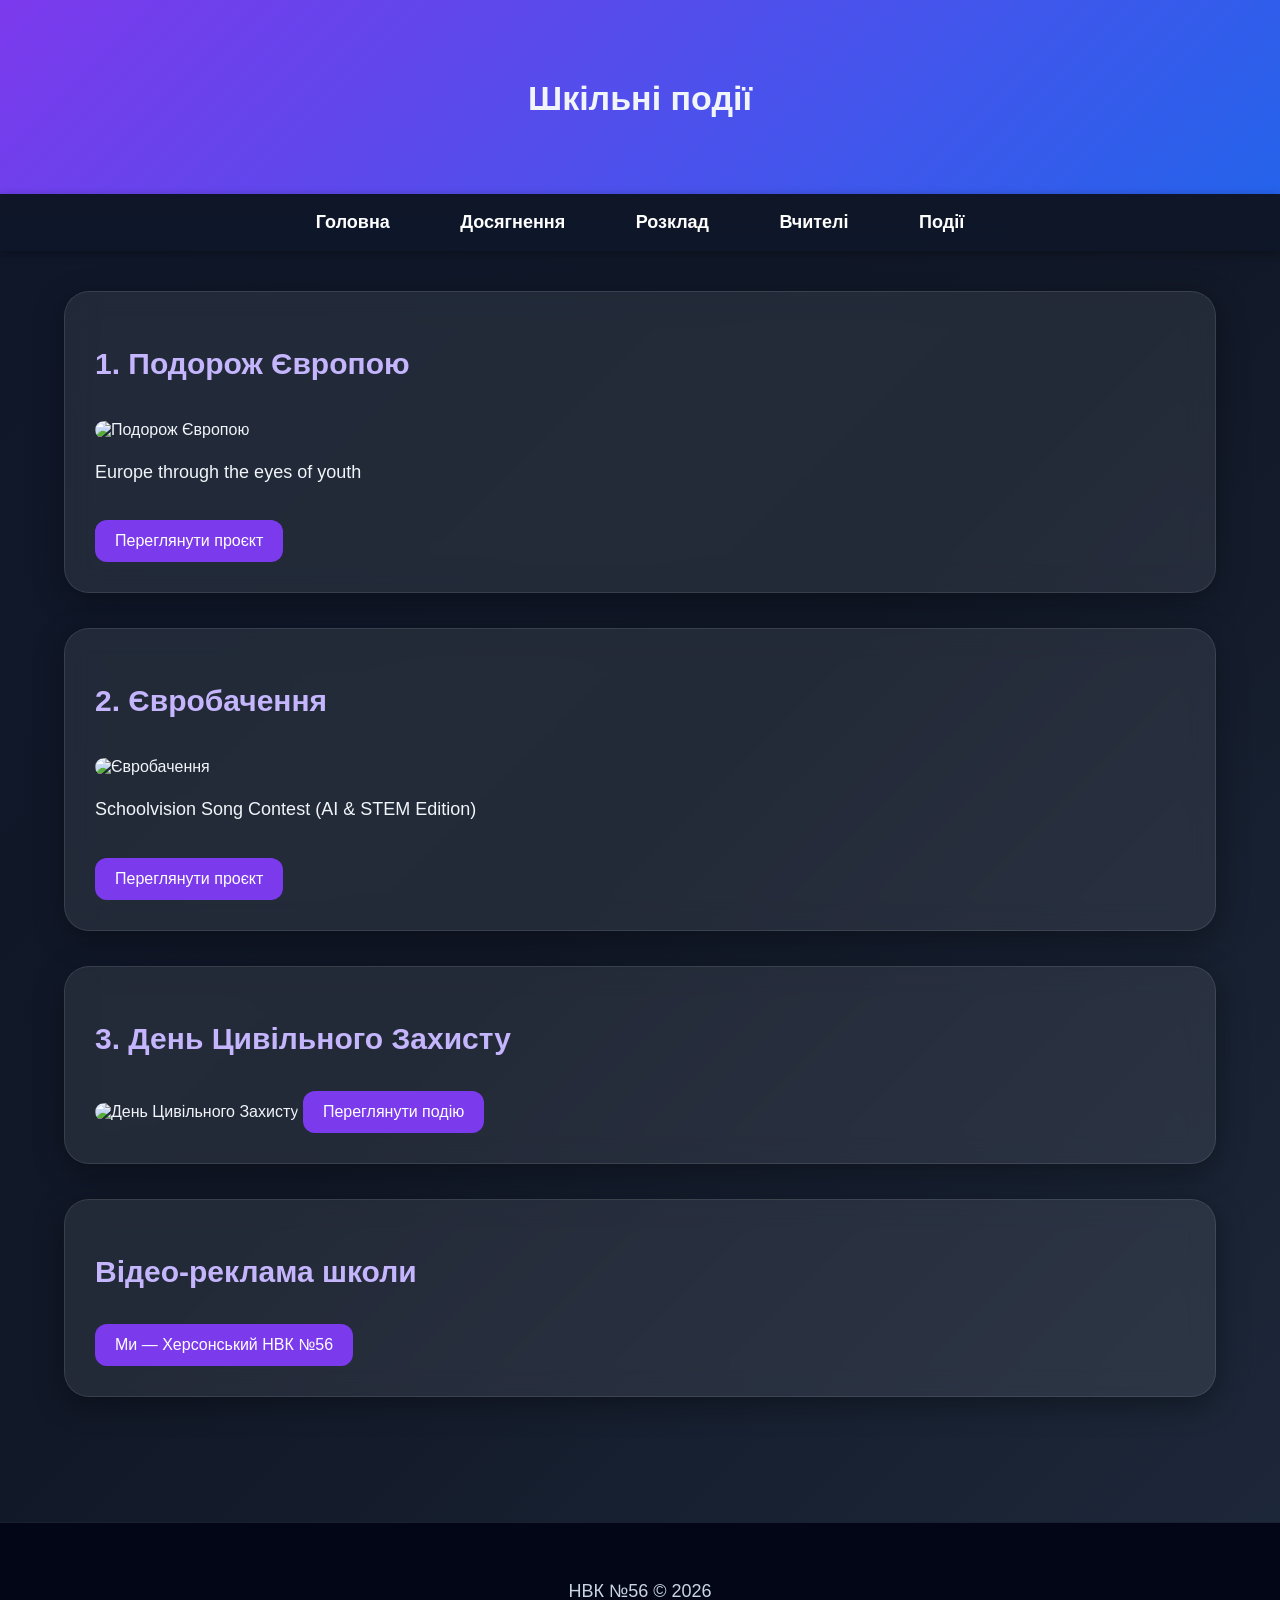
==== events.html @ 568cf57c "Add files via upload" ====
<!DOCTYPE html>
<html lang="uk">

<head>
<meta charset="UTF-8">
<meta name="viewport" content="width=device-width, initial-scale=1.0">
<title>Події</title>
<link rel="stylesheet" href="style.css">
</head>

<body>

<header>
<h1>Шкільні події</h1>
</header>

<nav>
<a href="index.html">Головна</a>
<a href="achievements.html">Досягнення</a>
<a href="schedule.html">Розклад</a>
<a href="teachers.html">Вчителі</a>
<a href="events.html">Події</a>
</nav>

<div class="container">

<div class="card">

<h2>1. Подорож Європою</h2>

<img src="images/europe.jpg" alt="Подорож Європою">

<p>Europe through the eyes of youth</p>

<a class="event-link"
href="https://padlet.com/lyudmilaryabchenko93/discover-europe-6bzah6cqne3frjix"
target="_blank">
Переглянути проєкт
</a>

</div>

<div class="card">

<h2>2. Євробачення</h2>

<img src="images/eurovision.jpg" alt="Євробачення">

<p>Schoolvision Song Contest (AI & STEM Edition)</p>

<a class="event-link"
href="https://padlet.com/lyudmilaryabchenko93/greetings-7kkmw3braa76mn3n"
target="_blank">
Переглянути проєкт
</a>

</div>

<div class="card">

<h2>3. День Цивільного Захисту</h2>

<img src="images/civil.jpg" alt="День Цивільного Захисту">

<a class="event-link"
href="http://linoit.com/users/oaignateva17081961/canvases/%D0%94%D0%B5%D0%BD%D1%8C%20%D0%A6%D0%97-2026%2C%D0%9D%D0%92%D0%9A%20%E2%84%96%2056"
target="_blank">
Переглянути подію
</a>

</div>

<div class="card">

<h2>Відео-реклама школи</h2>

<a class="event-link"
href="https://youtu.be/-BXBQ70DdE0?si=pmG-gk2aeZHkn0Vb"
target="_blank">

Ми — Херсонський НВК №56

</a>

</div>

</div>

<footer>
<p>НВК №56 © 2026</p>
</footer>

</body>
</html>
---- style.css ----
body{
    margin:0;
    font-family: 'Segoe UI', sans-serif;
    background:
    linear-gradient(135deg,#0f172a,#111827,#1e293b);
    color:#f1f5f9;
}

/* Шапка */

header{
    background:
    linear-gradient(135deg,#7c3aed,#2563eb);
    padding:50px 20px;
    text-align:center;

    box-shadow:0 4px 20px rgba(0,0,0,0.4);
}

header h1{
    font-size:34px;
    line-height:1.5;
    margin-bottom:20px;
}

header p{
    font-size:22px;
    font-style:italic;
    color:#dbeafe;
}

/* Меню */

nav{
    background:rgba(15,23,42,0.9);

    backdrop-filter:blur(10px);

    padding:18px;

    text-align:center;

    position:sticky;

    top:0;

    z-index:1000;

    box-shadow:0 3px 10px rgba(0,0,0,0.3);
}

nav a{
    color:white;

    text-decoration:none;

    margin:15px;

    font-size:18px;

    font-weight:600;

    transition:0.3s;

    padding:10px 18px;

    border-radius:10px;
}

nav a:hover{
    background:#7c3aed;
    color:white;
}

/* Контент */

.container{
    width:90%;
    margin:auto;
    padding:40px 0;
}

/* Скляні блоки */

.card{
    background:rgba(255,255,255,0.08);

    backdrop-filter:blur(14px);

    border:1px solid rgba(255,255,255,0.1);

    padding:30px;

    margin-bottom:35px;

    border-radius:25px;

    box-shadow:0 8px 30px rgba(0,0,0,0.35);

    transition:0.4s;
}

.card:hover{
    transform:translateY(-5px);

    box-shadow:0 10px 35px rgba(124,58,237,0.4);
}

h2{
    color:#c4b5fd;

    margin-bottom:20px;

    font-size:30px;
}

h3{
    color:#93c5fd;
}

p, li{
    font-size:18px;
    line-height:1.7;
}

/* Фото */

img{
    width:100%;

    border-radius:20px;

    margin-top:20px;

    transition:0.4s;
}

img:hover{
    transform:scale(1.02);
}

/* Форма */

form{
    display:flex;
    flex-direction:column;
}

input{
    margin:12px 0;

    padding:15px;

    border:none;

    border-radius:14px;

    background:rgba(255,255,255,0.12);

    color:white;

    font-size:16px;

    outline:none;
}

input::placeholder{
    color:#cbd5e1;
}

/* Кнопка */

button{
    margin-top:15px;

    background:
    linear-gradient(135deg,#7c3aed,#2563eb);

    color:white;

    padding:16px;

    border:none;

    border-radius:14px;

    font-size:18px;

    font-weight:bold;

    cursor:pointer;

    transition:0.3s;
}

button:hover{
    transform:scale(1.03);

    box-shadow:0 0 20px rgba(124,58,237,0.6);
}

/* Посилання */

.event-link{
    display:inline-block;

    margin-top:15px;

    background:#7c3aed;

    color:white;

    padding:12px 20px;

    border-radius:12px;

    text-decoration:none;

    transition:0.3s;
}

.event-link:hover{
    background:#2563eb;
}

/* Футер */

footer{
    background:#020617;

    text-align:center;

    padding:35px;

    margin-top:50px;

    border-top:1px solid rgba(255,255,255,0.1);
}

footer p{
    color:#cbd5e1;
}

/* Списки */

ul{
    padding-left:25px;
}

li{
    margin-bottom:12px;
}

/* Адаптація */

@media(max-width:768px){

header h1{
    font-size:24px;
}

nav a{
    display:block;
    margin:10px 0;
}

.card{
    padding:20px;
}

}
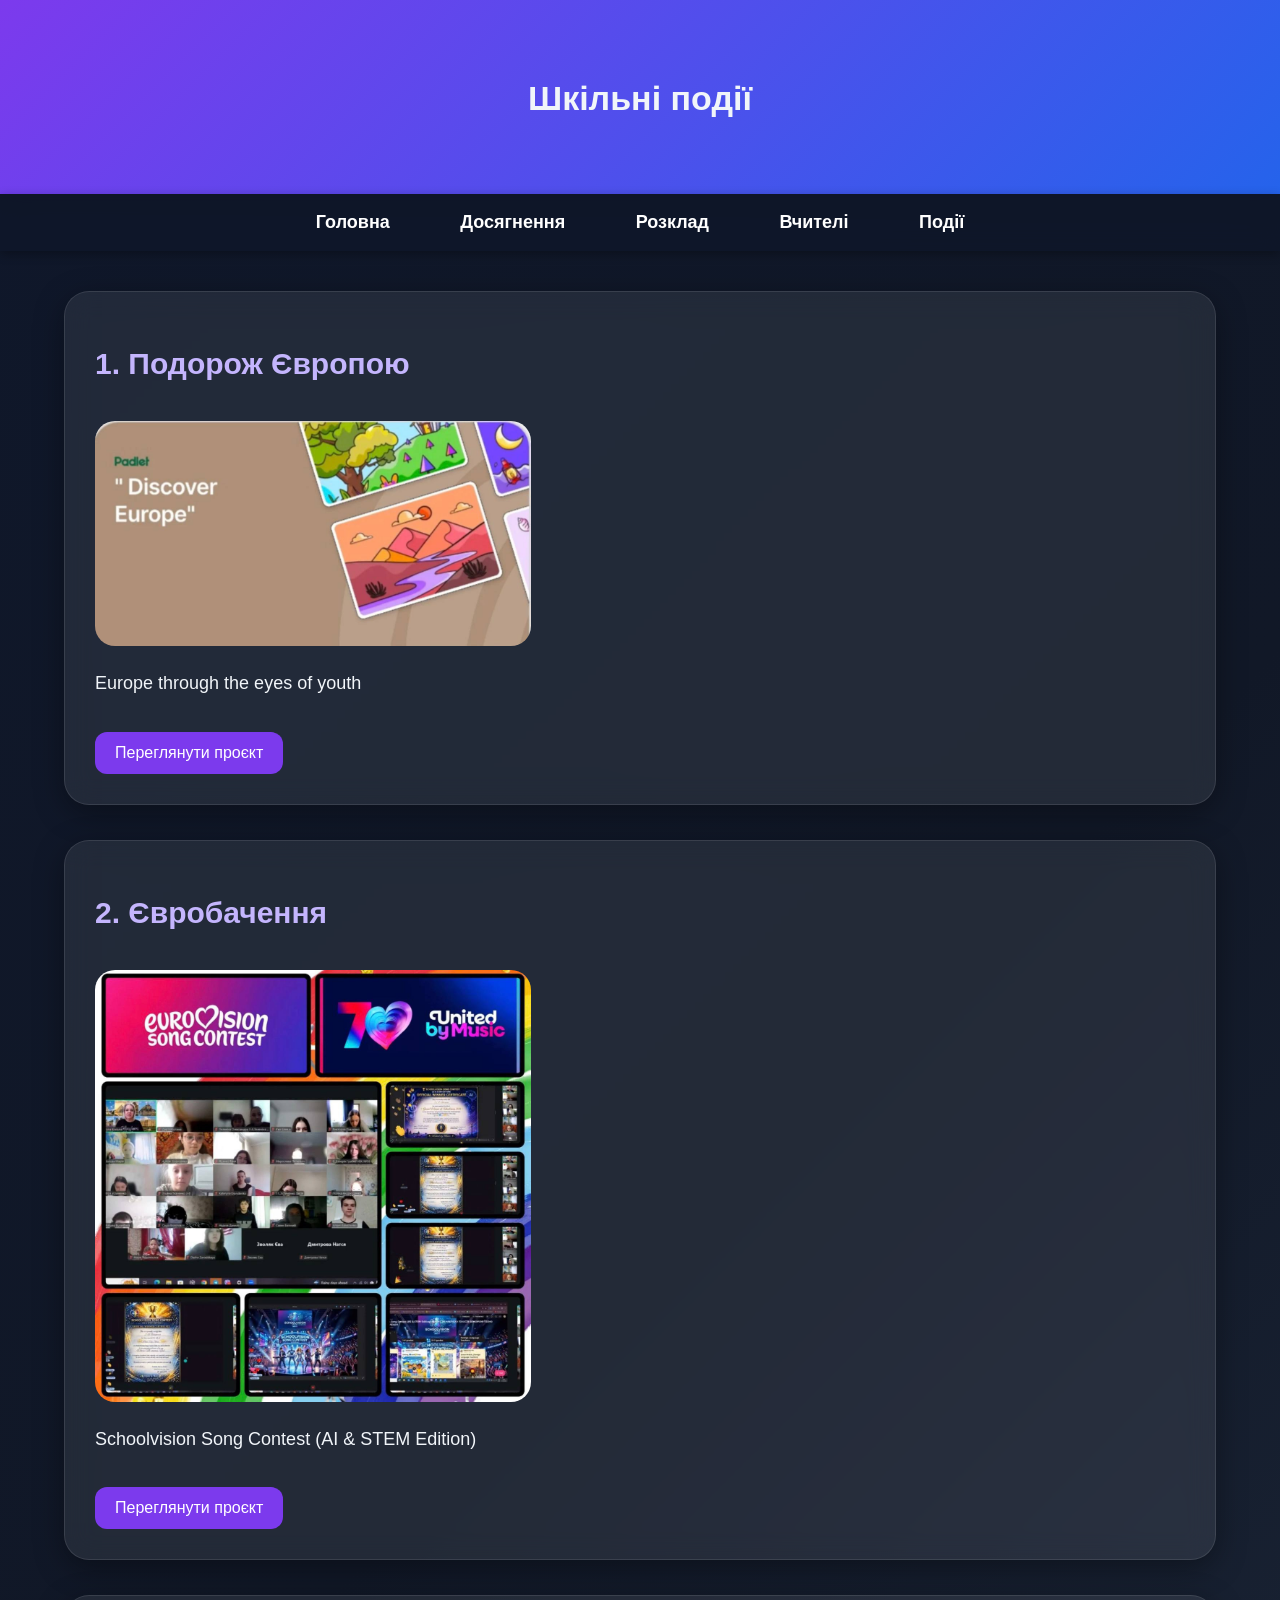
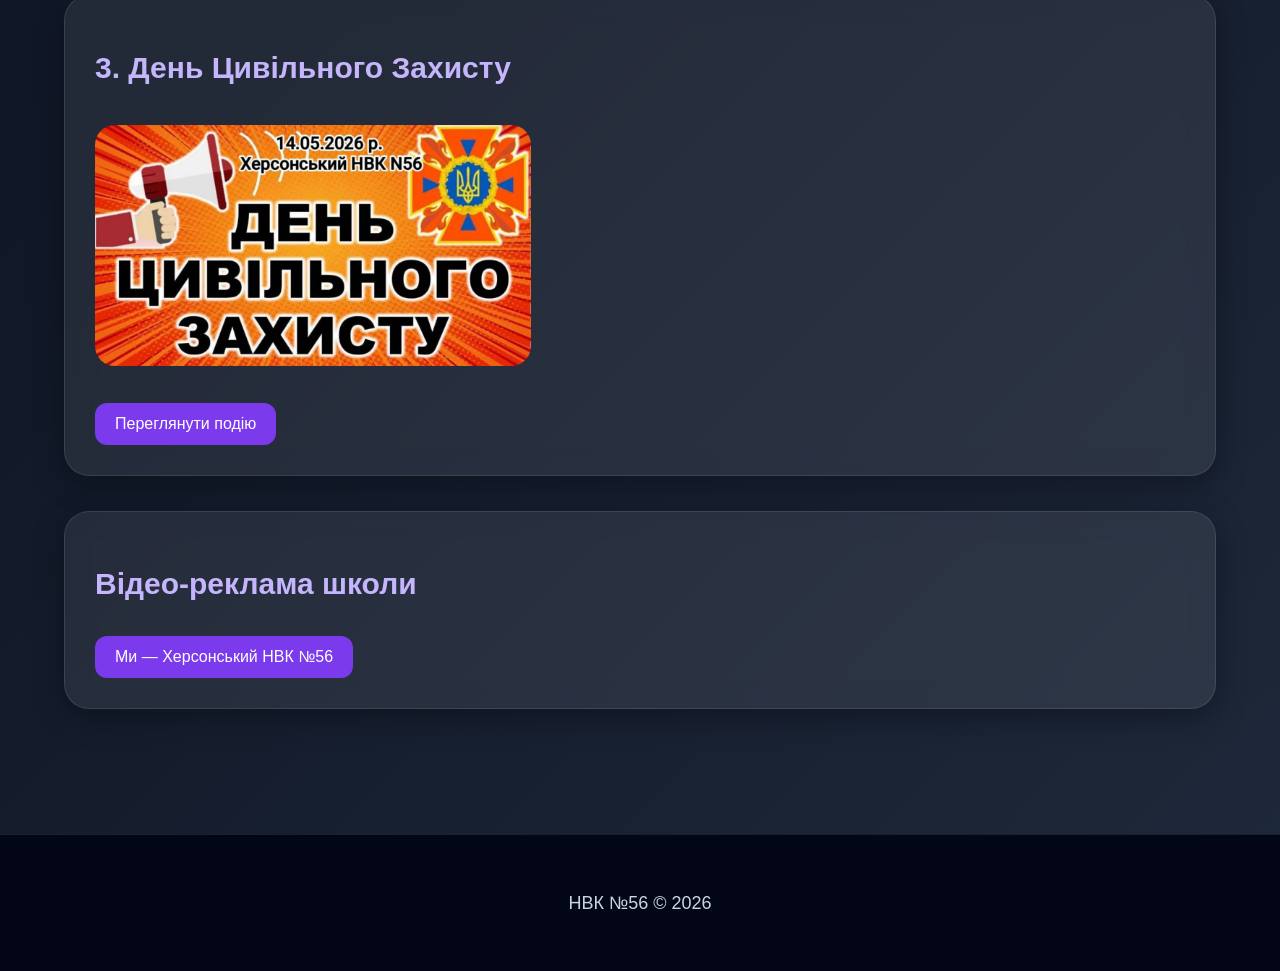
==== commit 7c5b4bb7: "Update events.html" ====
--- a/events.html
+++ b/events.html
@@ -61,7 +61,7 @@
 <h2>3. День Цивільного Захисту</h2>
 
 <img src="images/civil.jpg" alt="День Цивільного Захисту">
-
+<p></p>
 <a class="event-link"
 href="http://linoit.com/users/oaignateva17081961/canvases/%D0%94%D0%B5%D0%BD%D1%8C%20%D0%A6%D0%97-2026%2C%D0%9D%D0%92%D0%9A%20%E2%84%96%2056"
 target="_blank">
--- a/style.css
+++ b/style.css
@@ -60,7 +60,7 @@
 
     font-weight:600;
 
-    transition:0.3s;
+    transition:1s;
 
     padding:10px 18px;
 
@@ -97,7 +97,7 @@
 
     box-shadow:0 8px 30px rgba(0,0,0,0.35);
 
-    transition:0.4s;
+    transition:1s;
 }
 
 .card:hover{
@@ -126,13 +126,14 @@
 /* Фото */
 
 img{
-    width:100%;
+
+    width:40%;
 
     border-radius:20px;
 
     margin-top:20px;
 
-    transition:0.4s;
+    transition:1.4s;
 }
 
 img:hover{
